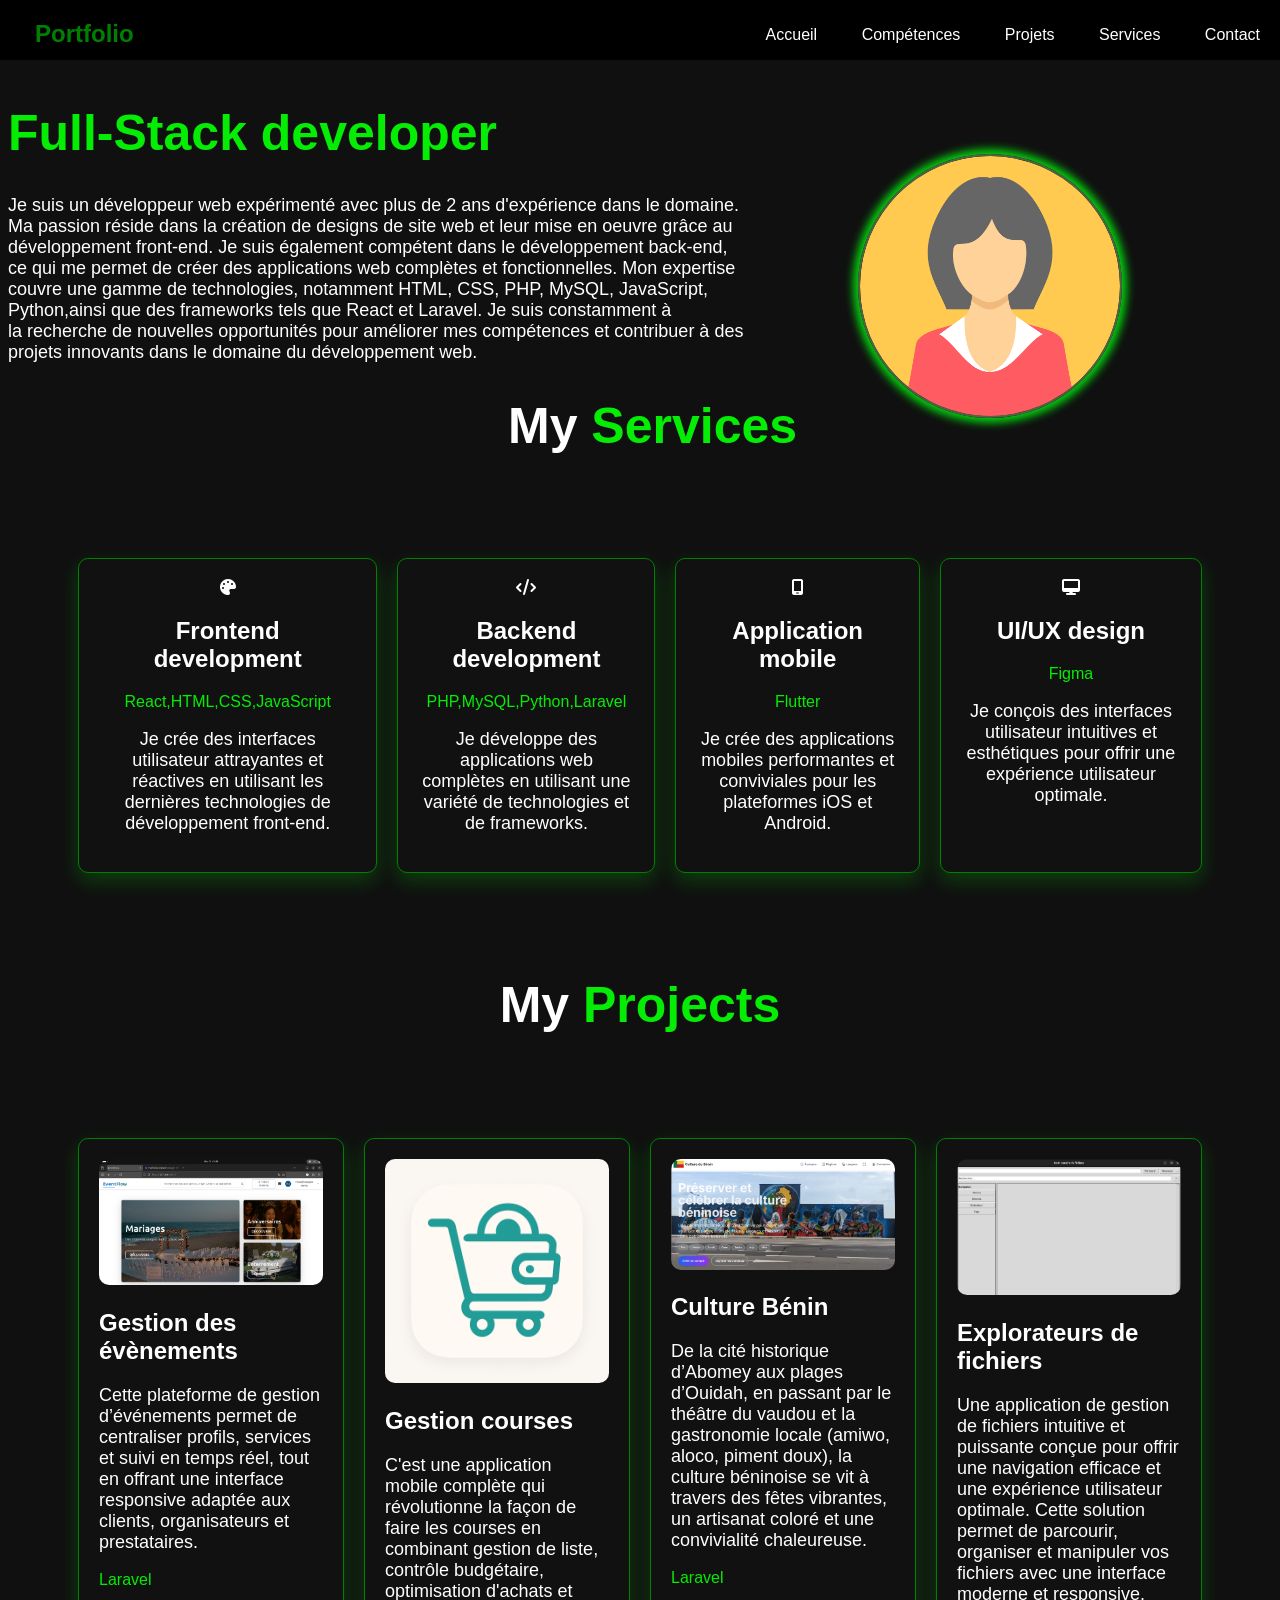
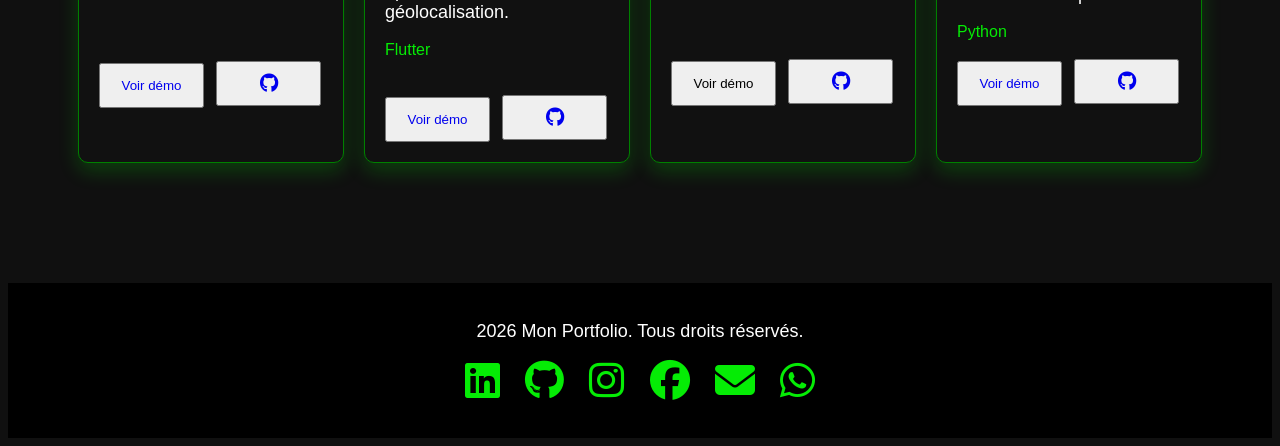
==== Portfolio.html @ 8317a662 "first commit" ====
<!DOCTYPE html>
<html>
    <head>
        <title> Portfolio</title>
        <meta charset="utf-8">
        <link rel="stylesheet" href="style.css">
        <link rel="stylesheet" href="https://cdnjs.cloudflare.com/ajax/libs/font-awesome/6.5.0/css/all.min.css">
    </head>
    <body>
        <nav>
            <h1 class="title">Portfolio</h1>
            <ul>
                <li>
                    <a href="#profile">Accueil</a>
                </li>
                <li>
                    <a href="#skills">Compétences</a>
                </li>
                <li>
                    <a href="#projects">Projets</a>
                </li>
                <li>
                    <a href="#services">Services</a>
                </li>
                <li>
                    <a href="#">Contact</a>
                </li>
            </ul>
        </nav>
        <div id="profile" class="profile">
            <img class="profile-img" src="human.png" alt="Profile Image">
        </div>
        <h1 class="full">Full-Stack developer</h1>
        <p> Je suis un développeur web expérimenté avec plus de 2 ans d'expérience dans le domaine. <br> Ma passion réside dans la création de designs de site web et leur mise en oeuvre grâce au <br> développement front-end.
            Je suis également compétent dans le développement back-end, <br> ce qui me permet de créer des applications web complètes et fonctionnelles. Mon expertise <br> couvre une gamme de technologies, notamment HTML, CSS, 
            PHP, MySQL, JavaScript, <br> Python,ainsi que des frameworks tels que React et Laravel. Je suis constamment à <br> la recherche de nouvelles opportunités pour améliorer mes compétences et contribuer à des <br> projets 
            innovants dans le domaine du développement web.
        </p>

        <h1 class="service2">My <span>Services</span></h1>
        <div class="services" id="services">
            <div class="service">
                <i class="fa-solid fa-palette"></i>
                <h2>Frontend development</h2>
                <span>React,HTML,CSS,JavaScript</span>
                <p>Je crée des interfaces utilisateur attrayantes et réactives en utilisant les dernières technologies de développement front-end.</p>
            </div>
            <div class="service">
                <i class="fa-solid fa-code"></i>
                <h2>Backend development</h2>
                <span>PHP,MySQL,Python,Laravel</span>
                <p>Je développe des applications web complètes en utilisant une variété de technologies et de frameworks.</p>
            </div>
            <div class="service">
                <i class="fa-solid fa-mobile-screen"></i>
                <h2>Application mobile</h2>
                <span>Flutter</span>
                <p>Je crée des applications mobiles performantes et conviviales pour les plateformes iOS et Android.</p>
            </div>
            <div class="service">
                <i class="fa-solid fa-desktop"></i>
                <h2>UI/UX design</h2>
                <span>Figma</span>
                <p>Je conçois des interfaces utilisateur intuitives
                et esthétiques pour offrir une expérience utilisateur optimale.</p>
            </div>
        </div>
        <h1 class="projects">My <span>Projects</span></h1>
        <div class="projects-container" id="projects">
            <div class="project">
                <img src="project1.png" alt="Project 1">
                <h2>Gestion des évènements </h2>
                <p>Cette plateforme de gestion d’événements permet de
                centraliser profils, services et suivi en temps réel,
                tout en offrant une interface responsive adaptée aux clients, 
                organisateurs et prestataires.</p>
                <span>Laravel</span>
                <div>
                    <br><br><br><br>
                    <button> <a href="event.html" target="_blank">Voir démo</a> </button>
                    <button> <a href="git@github.com:Mvry-Shvnv/Event.git" target="_blank"><i class="fab fa-github"></i></a> </button>
                </div>
            </div>
            <div class="project">
                <img src="project2.jpeg" alt="Project 2">
                <h2>Gestion courses</h2>
                <p>C'est une application mobile complète qui révolutionne
                la façon de faire les courses en combinant gestion de liste,
                contrôle budgétaire, optimisation d'achats et géolocalisation.</p>
                <span>Flutter</span>
                <div>
                    <br><br>
                    <button> <a href="courses.html" target="_blank">Voir démo</a> </button>
                    <button> <a href="git@github.com:evodie-boss/gestion_courses.git" target="_blank"><i class="fab fa-github"></i></a> </button>
                </div>
            </div>
            <div class="project">
                <img src="project3.png" alt="Project 3">
                <h2>Culture Bénin</h2>
                <p>De la cité historique d’Abomey aux
                plages d’Ouidah, en passant par le théâtre du vaudou et la gastronomie 
                locale (amiwo, aloco, piment doux), la culture béninoise se vit à travers des fêtes vibrantes, un artisanat coloré et une convivialité chaleureuse.</p>
                <span>Laravel</span>
                <div>
                    <br><br><br><br>
                    <button> Voir démo </button>
                    <button> <a href="https://gitlab.com/houndonougbojenny/culturebenin.git" target="_blank"><i class="fab fa-github"></i></a> </button>
                </div>
            </div>
            <div class="project">
                <img src="project4.png" alt="Project 4">
                <h2>Explorateurs de fichiers </h2>
                <p>Une application de gestion de fichiers intuitive et puissante conçue pour offrir une navigation
                efficace et une expérience utilisateur optimale. Cette solution permet de parcourir, organiser et 
                manipuler vos fichiers avec une interface moderne et responsive.</p>
                <span>Python</span>
                <div>
                    <br>
                    <button> <a href="explo.html" target="_blank">Voir démo</a> </button>
                    <button> <a href="git@github.com:Jenny3005/Expos-Explorateur.git" target="_blank"><i class="fab fa-github"></i></a> </button>
                </div>
            </div>
        </div>
        
    </body>
    <footer>
        <p>2026 Mon Portfolio. Tous droits réservés.</p>
        <p>
            <a href="https://www.linkedin.com/in/jenny-houndonougbo-09a0712a4/" target="_blank"><i class="fab fa-linkedin"></i></a>
            <a href="https://github.com/Jenny3005" target="_blank"><i class="fab fa-github"></i></a>
            <a href="https://instagram.com/jennyhoundonougbo30" target="_blank"><i class="fab fa-instagram"></i></a>
            <a href="https://www.facebook.com/jenny.houndonougbo" target="_blank"><i class="fab fa-facebook"></i></a>
            <a href="mailto:jennyhoundon@gmail.com"><i class="fa-solid fa-envelope"></i></a>
            <a href="https://wa.me/0161623034" target="_blank"><i class="fab fa-whatsapp"></i></a>
        </p>
    </footer>
</html>
---- style.css ----
body {
    background-color: rgba(0, 0, 0, 0.938);
    color: white;
    font-family: 'Segoe UI', Tahoma, Geneva, Verdana, sans-serif;
    /*background:-webkit-linear-gradient(top left,black ,green);
    background:-moz-linear-gradient(top left,black,green);
    background: -o-linear-gradient(top left,black,green);
    background:linear-gradient(to right,black ,green);
    */
}
.profile-img {
    width: 260px;
    height: 260px;
    margin: 50px;
    border-radius: 50%;
    border: 2px solid #4a6741;
    box-shadow: 0 0px 8px 5px #04d10e;
}
.profile {
    float: right;
        margin-right: 100px;
        margin-top: 70px;   
}
nav {
    background-color: black;
    position: fixed;
    justify-content: space-between;
    display: flex;  
    top: 0;
    right: 0;
    left: 0;
    height: 60px;
    
}

.title {
    color: green;
    padding-left: 35px;

}

.full {
    padding-top: 70px;
    font-size: 50px;
    color: #05ec05;
}

nav ul {
    list-style: none;
    padding-top: 10px;
    
}
nav li {
    display: inline;
    padding: 20px;

}

li:hover {
    background-color: #63a517;
}

nav a {
    text-decoration: none;
    color: white;
}

p {
    font-size: 18px;
}

.service2 {
    text-align: left;
    padding-left: 500px;
    font-size: 50px;
}

.projects {
    text-align: center;
    font-size: 50px;
}

.skills {
    text-align: center;
    font-size: 50px;
}

span {
    color: #05ec05;
}

.service {
    background-color: #111;
    border: 1px solid green;
    border-radius: 10px;
    padding: 20px;
    text-align: center;
    box-shadow: 0 8px 20px rgba(0, 255, 0, 0.2);
    transition: transform 0.3s, box-shadow 0.3s;
}

.service:hover {
    transform: translateY(-8px); 
    box-shadow: 0 16px 30px rgba(0, 255, 0, 0.4);
}

.services {
    display: flex;
    justify-content: center;
    gap: 20px;
    padding: 70px;
}

p i {
    font-size: 40px;
}

.project {
    background-color: #111;
    border :1px solid green;
    border-radius: 10px;
    width: 300px;
    padding: 20px;
    box-shadow: 0 8px 20px rgba(0, 255, 0, 0.2);
    transition: transform 0.3s, box-shadow 0.3s;
    
}


.project:hover {
    transform: translateY(-8px);
    box-shadow: 0 16px 30px rgba(0, 255, 0, 0.4);
}

.projects-container {
    display: flex;
    padding: 70px;
    gap: 20px;
    justify-content: center;
}

p a {
    color: #05ec05;
    text-decoration: none;
    padding: 10px;
}

footer {
    background-color: black;
    color: white;
    text-align: center;
    padding: 20px;
    margin-top: 50px;
}

button {
    width: 105px;
    height: 45px;
    margin-right: 8px;
}

button:last-child {
  margin-right: 0;
}
button i {
    font-size: 19px;
}

button a {
    text-decoration: none;
}

img {
    width: 100%;
    height: auto;
    border-radius: 10px;
}
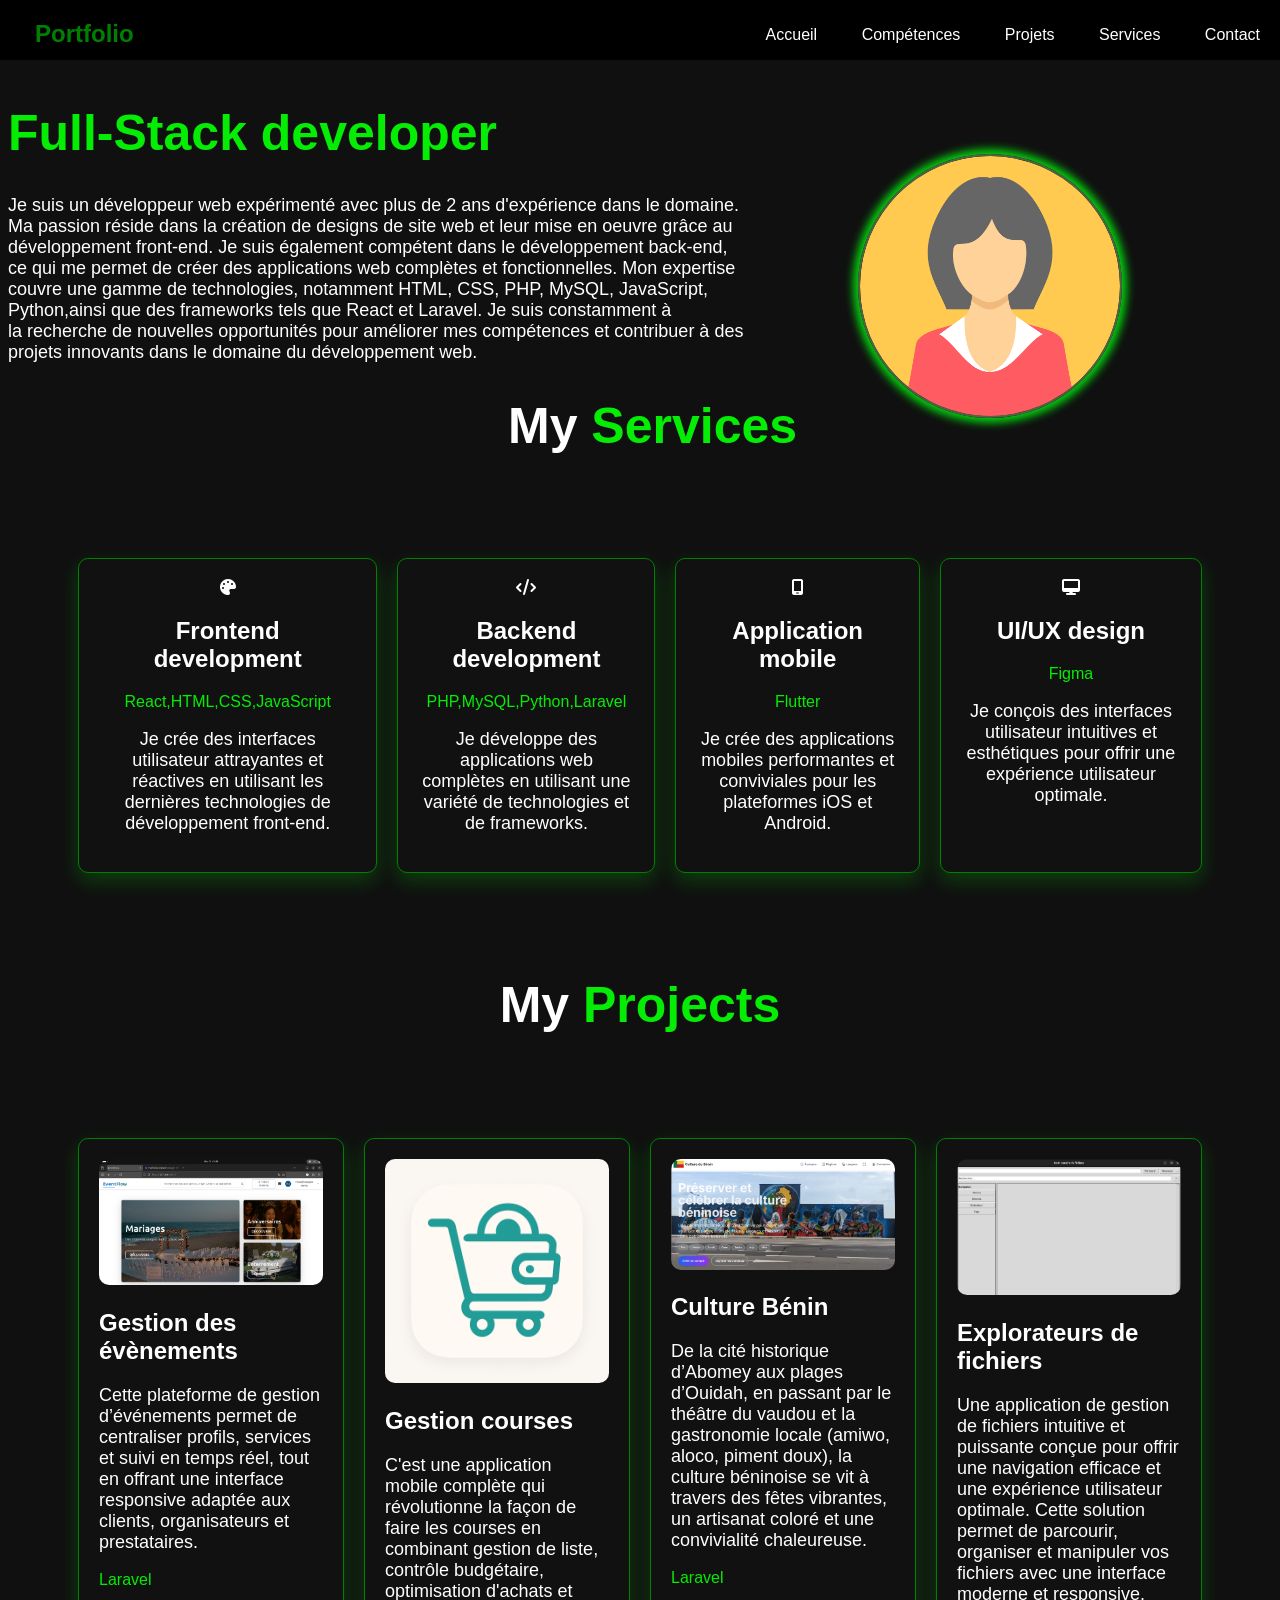
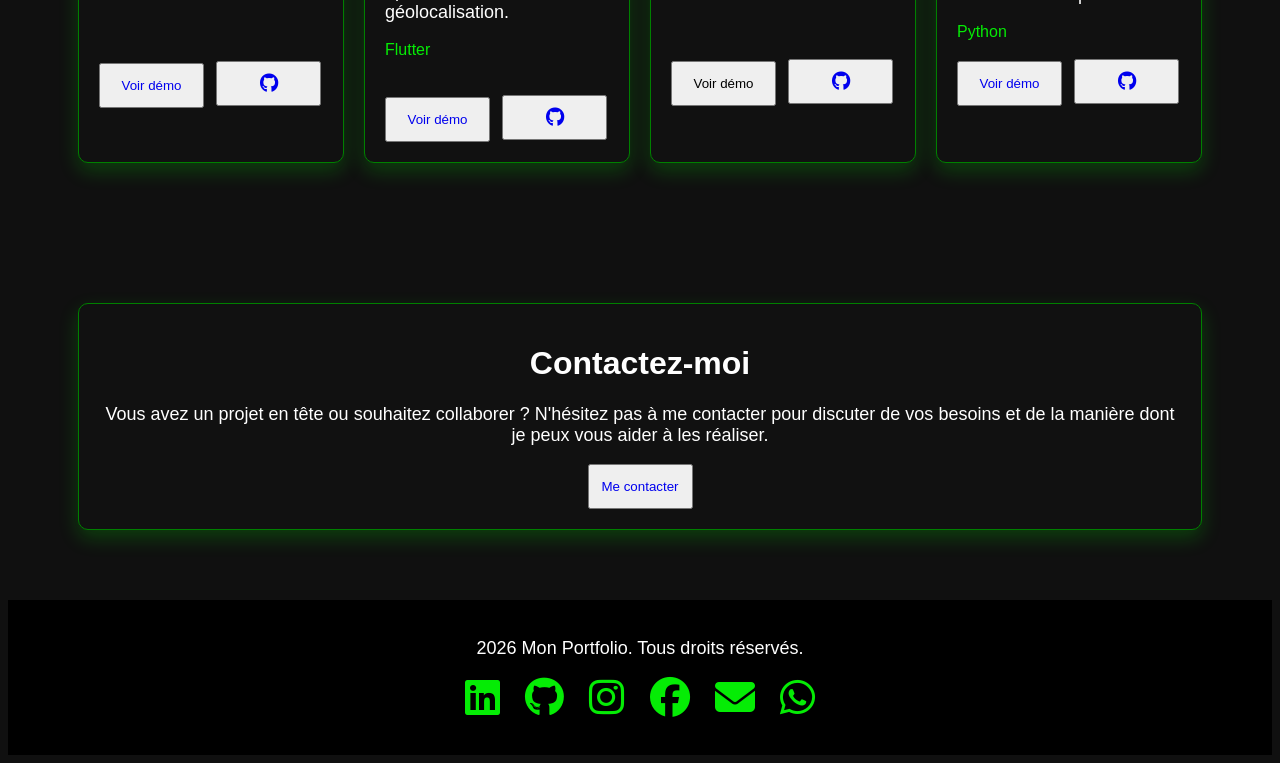
==== commit dfe3b127: "Ajout de contact" ====
--- a/Portfolio.html
+++ b/Portfolio.html
@@ -121,6 +121,12 @@
                 </div>
             </div>
         </div>
+        <div class="contact">
+            <h1>Contactez-moi</h1>
+            <p>Vous avez un projet en tête ou souhaitez collaborer ? N'hésitez pas à me contacter pour discuter de vos besoins et de la manière dont je peux vous aider à les réaliser.</p>
+            <button><a href="mailto:jennyhoundon@gmail.com">Me contacter</a></button>
+            
+        </div>
         
     </body>
     <footer>
--- a/style.css
+++ b/style.css
@@ -174,4 +174,15 @@
     width: 100%;
     height: auto;
     border-radius: 10px;
+}
+
+.contact {
+    background-color: #111;
+    border: 1px solid green;
+    border-radius: 10px;
+    padding: 20px;
+    text-align: center;
+    box-shadow: 0 8px 20px rgba(0, 255, 0, 0.2);
+    transition: transform 0.3s, box-shadow 0.3s;
+    margin: 70px;
 }
